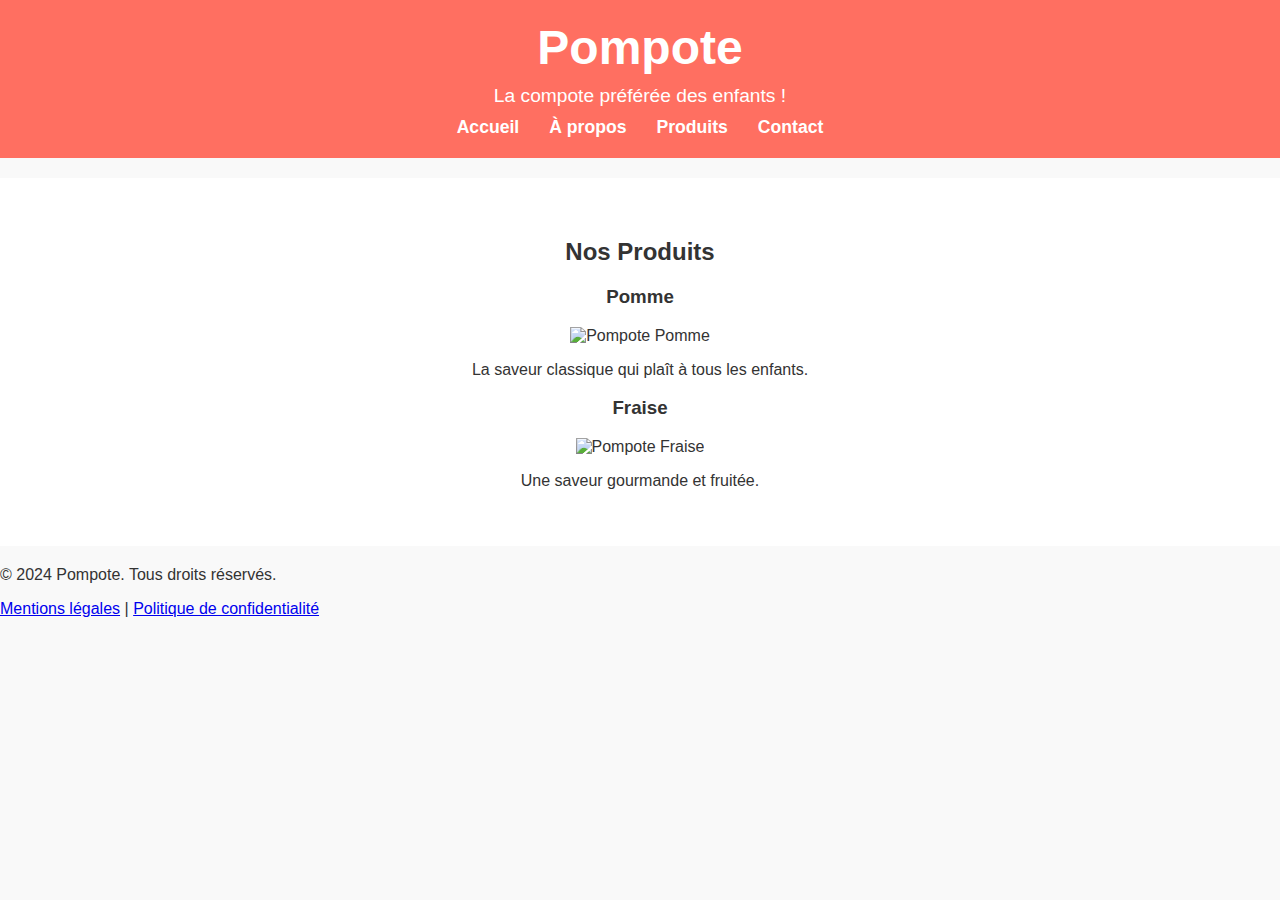
==== products.html @ fa166818 "Add files via upload" ====
<!DOCTYPE html>
<html lang="fr">
<head>
    <meta charset="UTF-8">
    <meta name="viewport" content="width=device-width, initial-scale=1.0">
    <title>Pompote - Produits</title>
    <link rel="stylesheet" href="styles.css">
</head>
<body>
    <header>
        <div class="header-content">
            <h1>Pompote</h1>
            <p>La compote préférée des enfants !</p>
            <nav>
                <ul>
                    <li><a href="index.html">Accueil</a></li>
                    <li><a href="about.html">À propos</a></li>
                    <li><a href="products.html">Produits</a></li>
                    <li><a href="contact.html">Contact</a></li>
                </ul>
            </nav>
        </div>
    </header>

    <section id="products">
        <h2>Nos Produits</h2>
        <div class="product">
            <h3>Pomme</h3>
            <img src="images/pompote-pomme.jpg" alt="Pompote Pomme">
            <p>La saveur classique qui plaît à tous les enfants.</p>
        </div>
        <div class="product">
            <h3>Fraise</h3>
            <img src="images/pompote-fraise.jpg" alt="Pompote Fraise">
            <p>Une saveur gourmande et fruitée.</p>
        </div>
        <!-- Ajoute plus de produits ici -->
    </section>

    <footer>
        <p>&copy; 2024 Pompote. Tous droits réservés.</p>
        <p><a href="mentions-legales.html">Mentions légales</a> | <a href="confidentialite.html">Politique de confidentialité</a></p>
    </footer>
</body>
</html>
---- styles.css ----
body {
    font-family: 'Arial', sans-serif;
    margin: 0;
    padding: 0;
    background-color: #f9f9f9;
    color: #333;
}

header {
    background-color: #ff6f61;
    padding: 20px 0;
    text-align: center;
    color: #fff;
}

.header-content {
    max-width: 1200px;
    margin: auto;
}

header h1 {
    margin: 0;
    font-size: 3em;
}

header p {
    margin: 10px 0;
    font-size: 1.2em;
}

nav ul {
    list-style-type: none;
    padding: 0;
    margin: 0;
    display: flex;
    justify-content: center;
}

nav ul li {
    margin: 0 15px;
}

nav ul li a {
    text-decoration: none;
    color: #fff;
    font-weight: bold;
    font-size: 1.1em;
}

nav ul li a:hover {
    color: #ffcc00;
}

#banner {
    text-align: center;
    margin: 20px 0;
}

#banner img {
    max-width: 100%;
    height: auto;
    border-radius: 10px;
}

section {
    padding: 40px 20px;
    text-align: center;
    background-color: #fff;
    margin: 20px 0;
    box-shadow: 0 4px 8px rgba(0
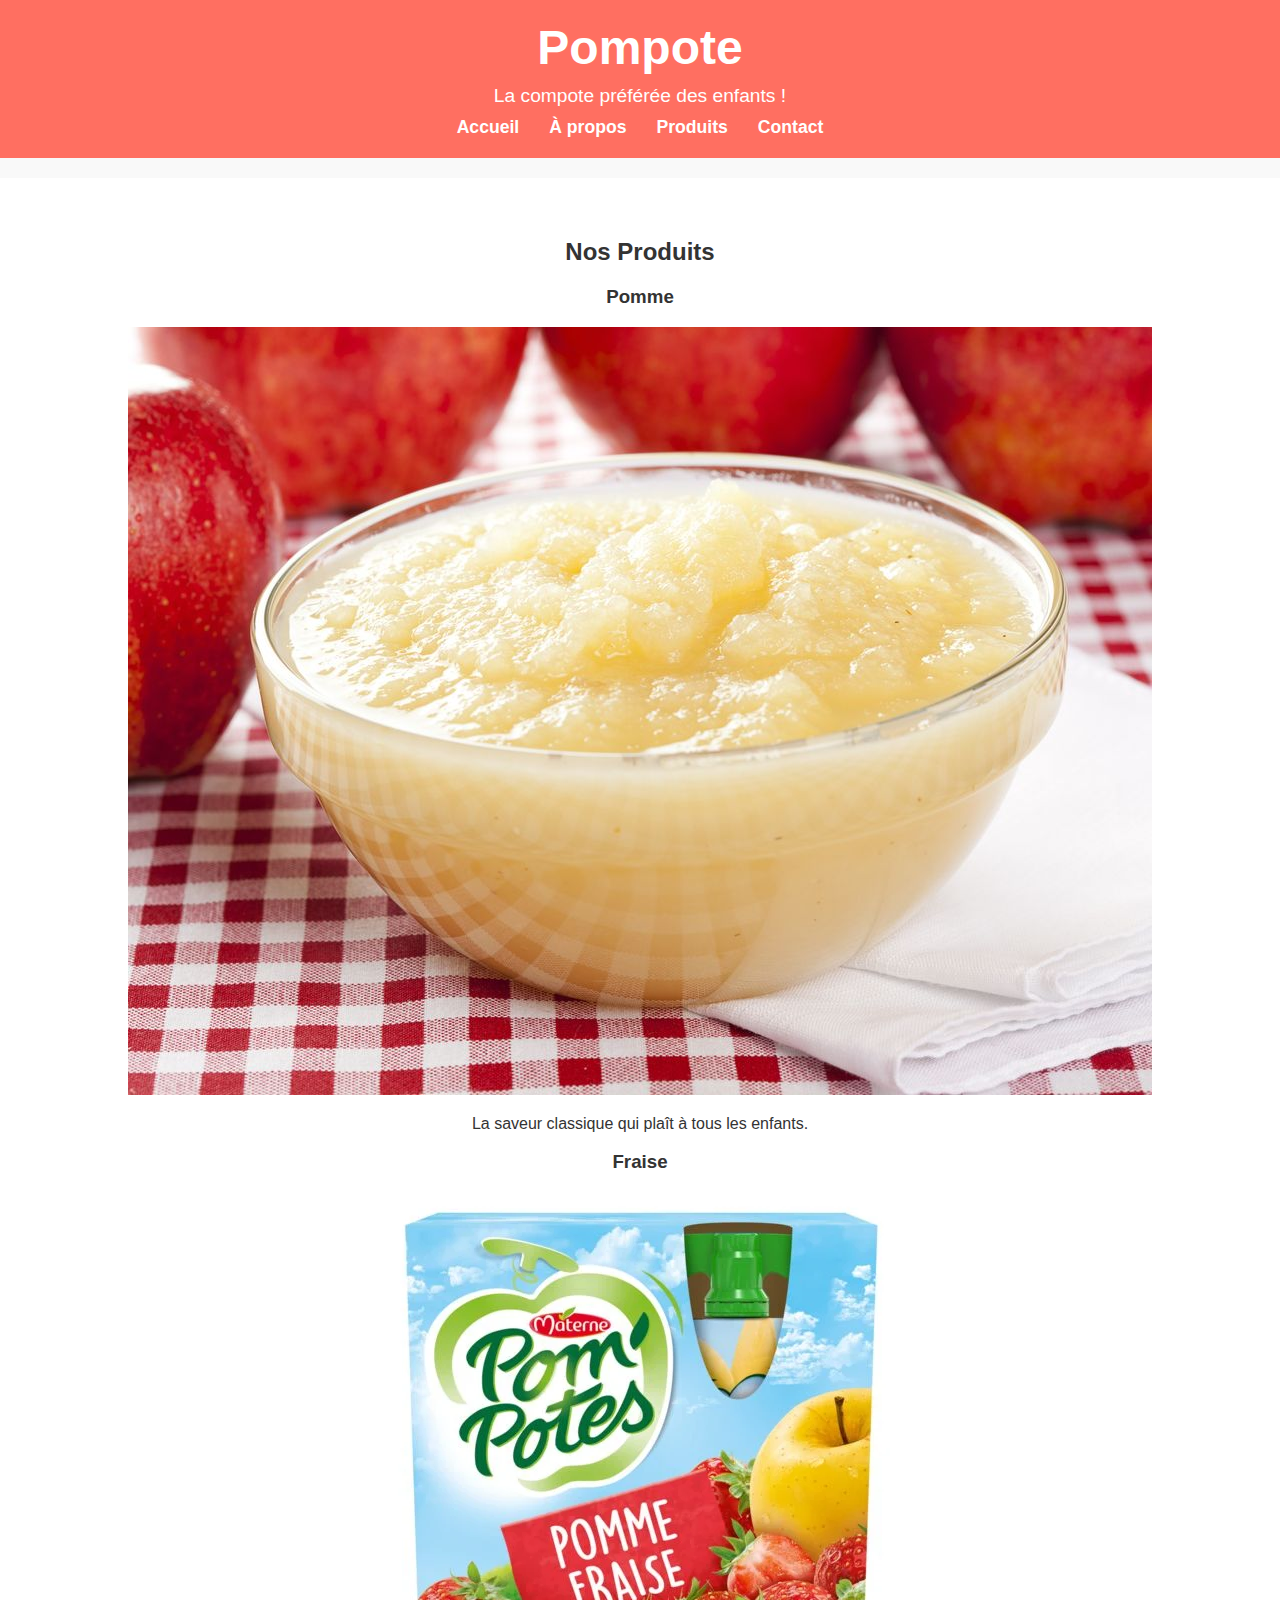
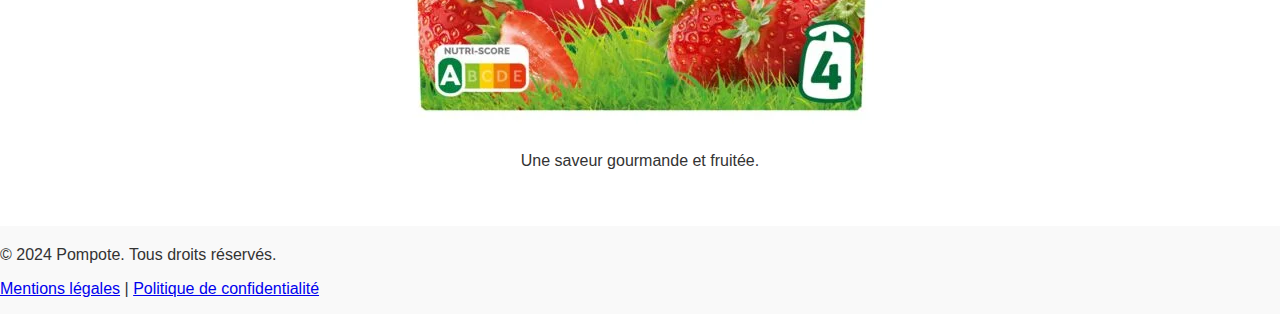
==== commit 4e3c8c9a: "Update products.html" ====
--- a/products.html
+++ b/products.html
@@ -26,12 +26,12 @@
         <h2>Nos Produits</h2>
         <div class="product">
             <h3>Pomme</h3>
-            <img src="images/pompote-pomme.jpg" alt="Pompote Pomme">
+            <img src="pompotepomme.jpg" alt="Pompote Pomme">
             <p>La saveur classique qui plaît à tous les enfants.</p>
         </div>
         <div class="product">
             <h3>Fraise</h3>
-            <img src="images/pompote-fraise.jpg" alt="Pompote Fraise">
+            <img src="pompotefraise.jpg" alt="Pompote Fraise">
             <p>Une saveur gourmande et fruitée.</p>
         </div>
         <!-- Ajoute plus de produits ici -->
@@ -42,4 +42,4 @@
         <p><a href="mentions-legales.html">Mentions légales</a> | <a href="confidentialite.html">Politique de confidentialité</a></p>
     </footer>
 </body>
-</html>+</html>
